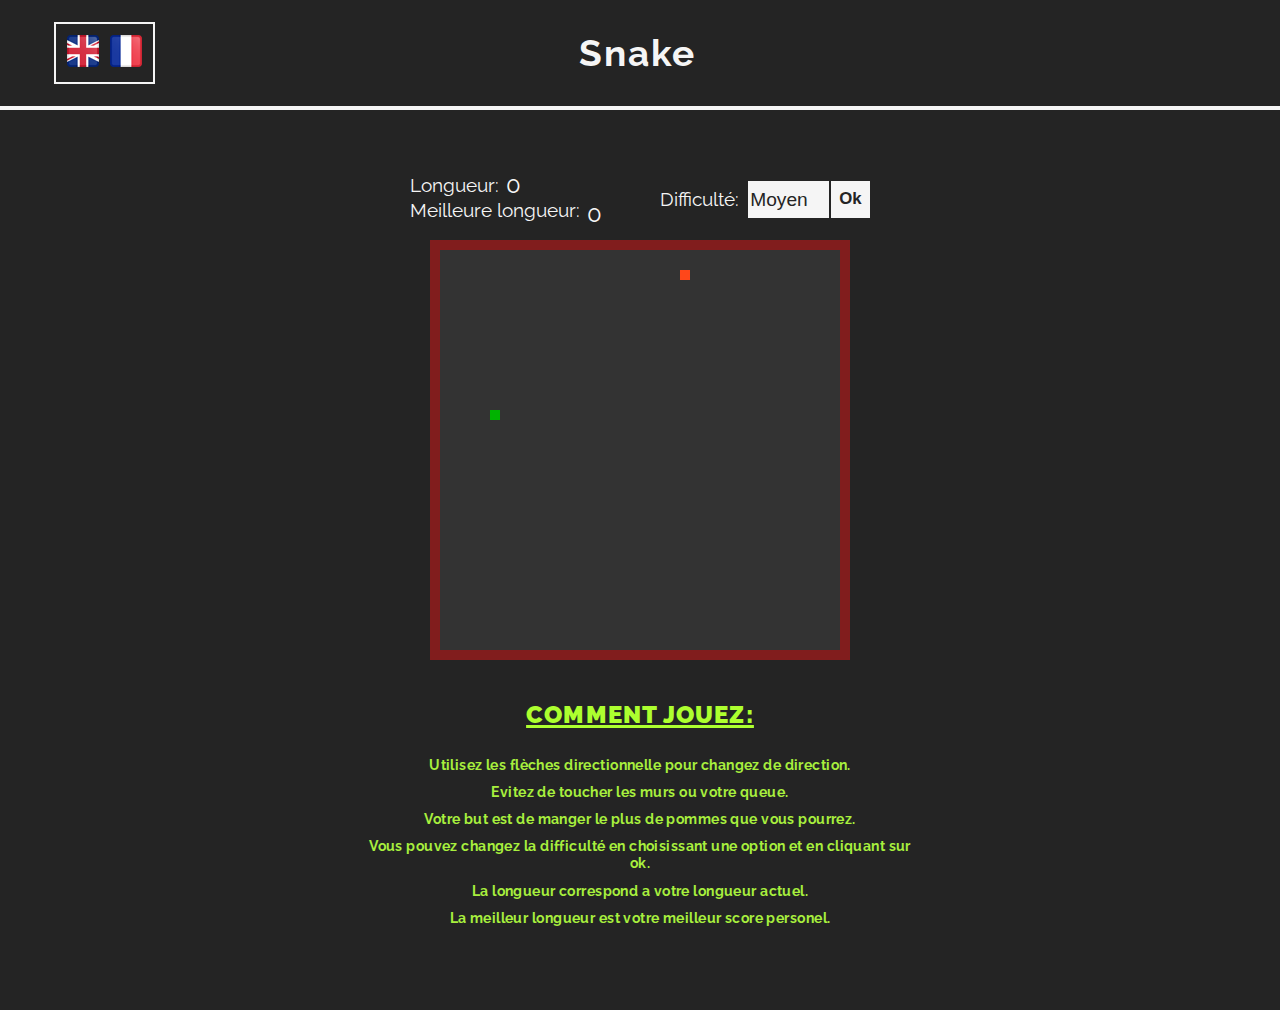
==== index-fr.html @ bb88d6ba "fixed for github pages" ====
<!DOCTYPE html>
<html id="html" lang="fr">
  <head>
    <meta charset="UTF-8" />
    <meta name="viewport" content="width=device-width, initial-scale=1.0" />
    <meta http-equiv="X-UA-Compatible" content="ie=edge" />
    <link rel="stylesheet" href="./style.css" />
    <link
      href="https://fonts.googleapis.com/css?family=Raleway:400,700,900&display=swap"
      rel="stylesheet"
    />
    <title>Jouez a Snake!</title>
  </head>
  <body>
    <header>
      <div class="lang-container">
        <a id="lang-uk" href="./snake.html">
          <img src="icons/united-kingdom-32.png" alt="English" />
        </a>

        <a id="lang-fr" href="./snake-fr.html">
          <img src="icons/france-32.png" alt="France" />
        </a>
      </div>
      <div class="title">
        <h1>Snake</h1>
      </div>
    </header>
    <div class="container">
      <div class="scoreBoard">
        <div class="lengthSection">
          <div class="currentLength">
            <p>Longueur:</p>
            <span class="lengthScore"></span>
          </div>
          <div class="highLength">
            <p>Meilleure longueur:</p>
            <span class="highestLength"></span>
          </div>
        </div>
        <p id="diffSelect">Difficulté:</p>
        <div class="diff">
          <select id="diffSelector">
            <option value="200">Facile</option>
            <option value="100" selected>Moyen</option>
            <option value="65">Difficile</option>
          </select>
          <button id="okBtn">Ok</button>
        </div>
      </div>

      <canvas id="gameCanvas" width="400" height="400"></canvas>

      <div class="howToPlay">
        <h3>COMMENT JOUEZ:</h3>
        <footer>
          <p>Utilisez les flèches directionnelle pour changez de direction.</p>
          <p>Evitez de toucher les murs ou votre queue.</p>
          <p>Votre but est de manger le plus de pommes que vous pourrez.</p>
          <p>
            Vous pouvez changez la difficulté en choisissant une option et en
            cliquant sur ok.
          </p>
          <p>La longueur correspond a votre longueur actuel.</p>
          <p>La meilleur longueur est votre meilleur score personel.</p>
        </footer>
      </div>

      <script src="food.js"></script>
      <script src="snake.js"></script>
      <script src="app.js"></script>
    </div>
  </body>
</html>
---- style.css ----
/**General stuff*/
* {
  padding: 0;
  margin: 0;
  box-sizing: border-box;
}
body {
  font-family: "Raleway", sans-serif;
  overflow: hidden;
}

.container {
  /**Centering*/
  display: flex;

  align-items: center;
  height: 100vh;
  flex-direction: column;
  background: #242424;
}

/**Header*/

.lang-container {
  margin: 2em 0 2em 4em;
  outline: 2px solid whitesmoke;
  outline-offset: 0.5em;
}

header {
  background: rgb(36, 36, 36);
  display: flex;
  color: rgb(245, 245, 245);
  border-bottom: 4px solid whitesmoke;
}

img {
  border: none;
  background: none;
  cursor: pointer;
  padding: 0.2em;
  color: whitesmoke;
}

img:hover {
  transform: scale(1.12);
}

a {
  text-decoration: none;
}

.title {
  display: flex;
  justify-content: center;
  align-items: center;
  margin: 0 auto;
  transform: translateX(-60%);
}

.title h1 {
  font-size: 2.3em;
  letter-spacing: 0.05em;
  /*border-bottom: 4px solid rgb(245, 245, 245);*/
  padding: 0 0.1em 0 0.1em;
}

/**Score Board*/

.scoreBoard {
  display: flex;
  justify-content: center;
  align-items: center;
  color: whitesmoke;
  font-size: 1.5em;
  padding-bottom: 0.5em;
  padding-top: 2.5em;
}
.scoreBoard span {
  font-size: 1em;
  padding-left: 0.3em;
}

.currentLength {
  display: flex;
  align-items: center;
}

.highLength {
  display: flex;
}

/**difficulty*/

#diffSelector {
  display: flex;
  font-size: 0.8em;
  padding: 0.1em;
  width: 4.2em;
  background: whitesmoke;
  border: none;
  color: rgb(36, 36, 36);
  -moz-appearance: none; /* Firefox */
  -webkit-appearance: none; /* Safari and Chrome */
  appearance: none;
}

p {
  font-size: 0.8em;
}

#diffSelect {
  padding: 0 0.5em 0 3em;
}

#diffSelector {
  cursor: pointer;
  font-weight: 400;
}

.diff {
  display: flex;
}

#okBtn {
  color: rgb(36, 36, 36);
  border: none;
  background: whitesmoke;
  padding: 0.5em;
  font-size: 0.7em;
  border-left: 2px solid rgb(36, 36, 36);
  cursor: pointer;
  font-weight: 700;
}
/**Canvas*/

#gameCanvas {
  border: 10px solid rgba(175, 17, 17, 0.637);
  background: rgba(128, 128, 128, 0.171);
}

/**How to play section*/

.howToPlay {
  display: inherit;
  flex-direction: column;
  align-items: center;
  justify-content: center;
  padding: 2.5em 0 0 0;
}

h3 {
  font-size: 1.5em;
  letter-spacing: 0.05em;
  font-weight: 900;
  color: #adff2f;
  text-decoration: 3px underline greenyellow;
  margin-bottom: 0.7em;
}

footer {
  max-width: 550px;
}

footer p {
  color: #a8ef3e;
  text-align: center;
  font-size: 0.9em;
  letter-spacing: 0.03em;
  margin-top: 0.7em;
  font-weight: 700;
}
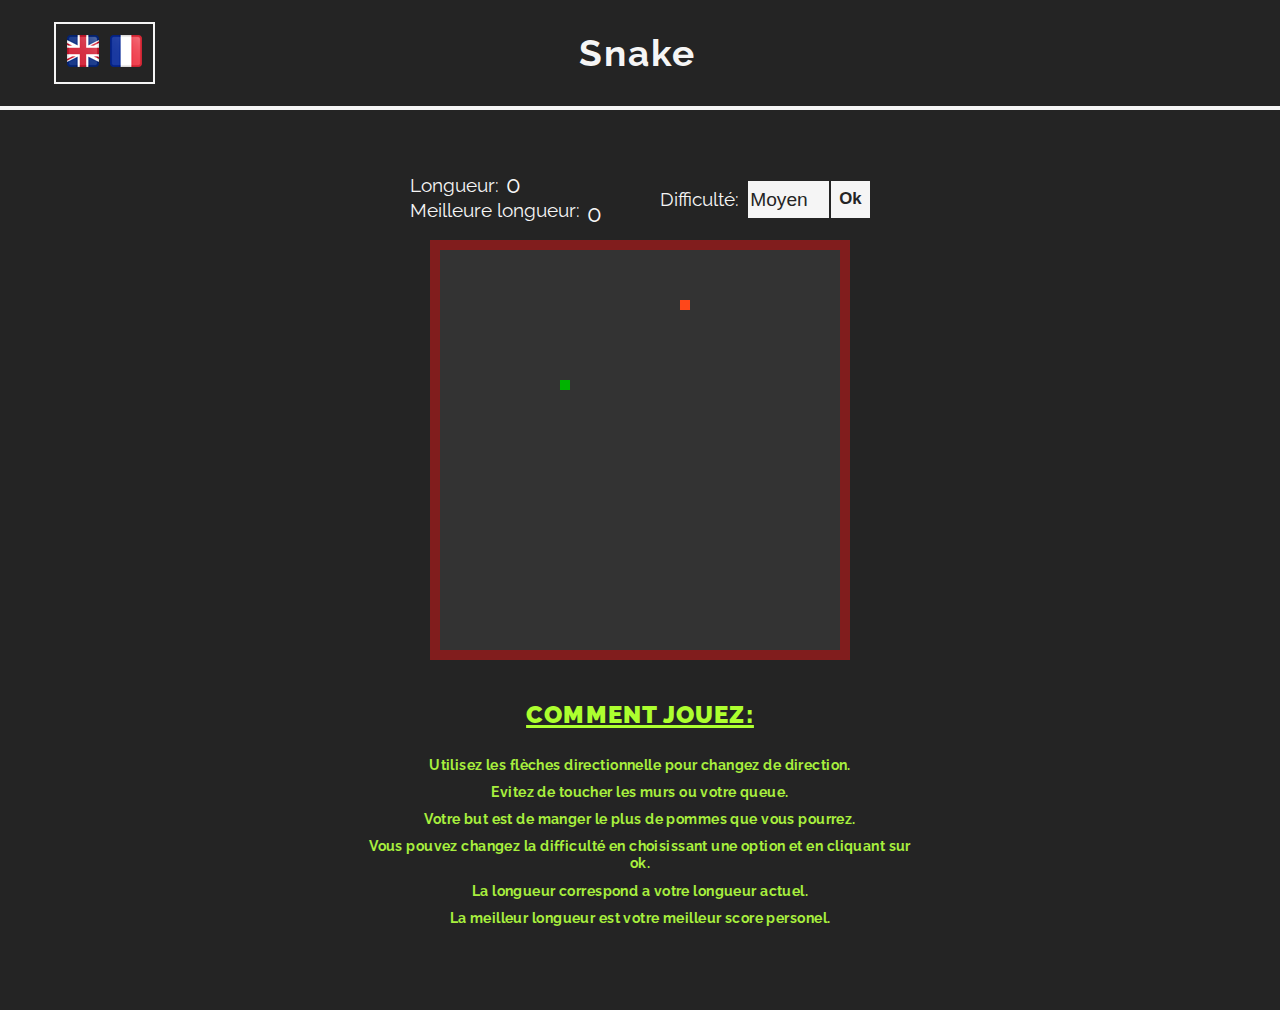
==== commit 11c905a5: "fixed links" ====
--- a/index-fr.html
+++ b/index-fr.html
@@ -14,11 +14,11 @@
   <body>
     <header>
       <div class="lang-container">
-        <a id="lang-uk" href="./snake.html">
+        <a id="lang-uk" href="./index.html">
           <img src="icons/united-kingdom-32.png" alt="English" />
         </a>
 
-        <a id="lang-fr" href="./snake-fr.html">
+        <a id="lang-fr" href="./index-fr.html">
           <img src="icons/france-32.png" alt="France" />
         </a>
       </div>
